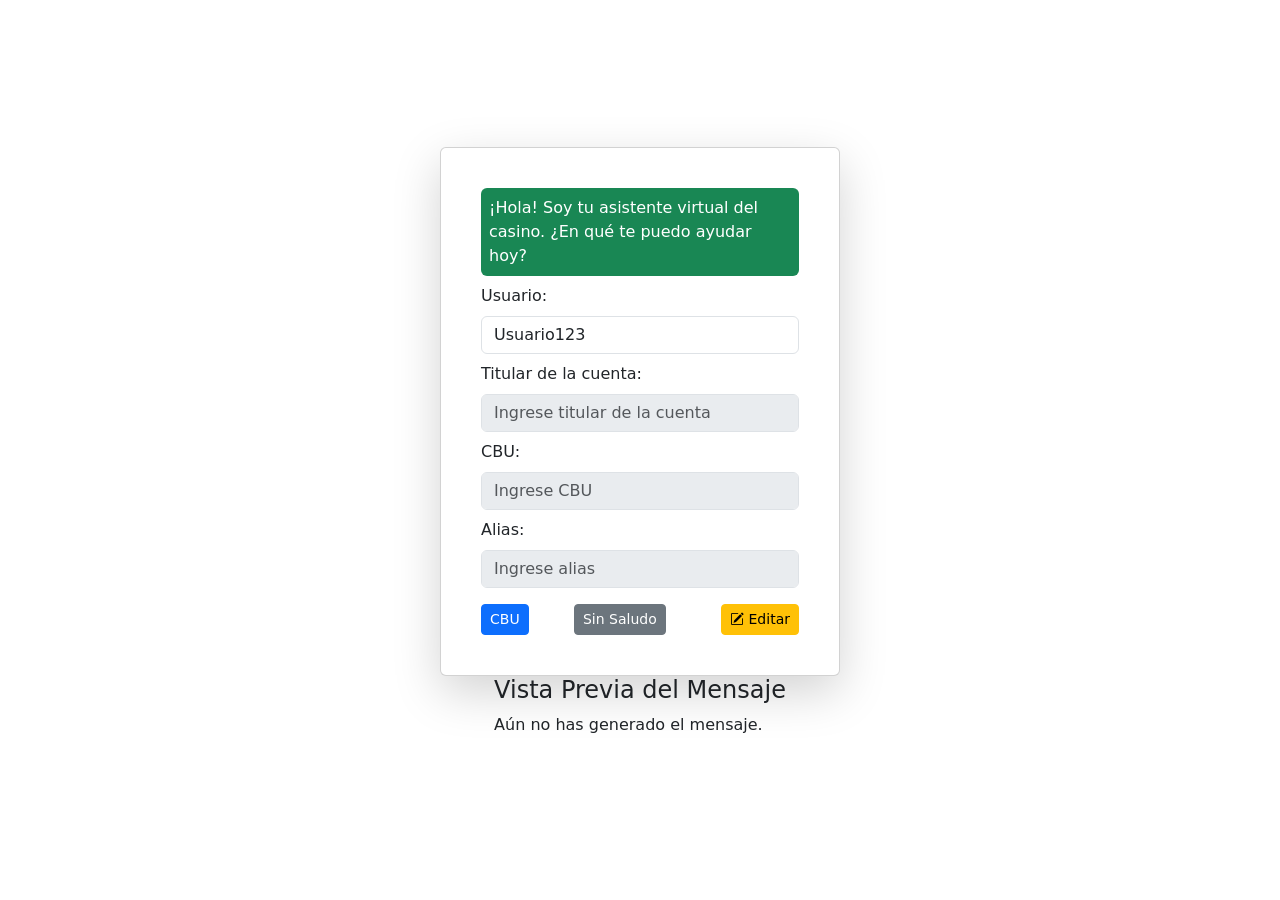
==== index.html @ 037abeb0 "inicio del bot" ====
<!DOCTYPE html>
<html lang="es">
<head>
    <meta charset="UTF-8">
    <meta name="viewport" content="width=device-width, initial-scale=1.0">
    <title>Bot de Respuesta Automática - Casino</title>

    <!-- Agregar el enlace a Bootstrap -->
    <link href="https://cdn.jsdelivr.net/npm/bootstrap@5.3.0-alpha1/dist/css/bootstrap.min.css" rel="stylesheet">
    
    <!-- Agregar Bootstrap Icons -->
    <link href="https://cdn.jsdelivr.net/npm/bootstrap-icons/font/bootstrap-icons.css" rel="stylesheet">

    <!-- Estilos personalizados -->
    <link rel="stylesheet" href="style.css">
</head>
<body>
    <div class="container d-flex flex-column justify-content-center align-items-center min-vh-100">
        <div class="card shadow-lg p-4 w-100" style="max-width: 400px;">

            <div class="card-body">
                <div class="chat-box" id="chatBox">
                    <div class="message bot-message bg-success text-white p-2 mb-2 rounded">
                        ¡Hola! Soy tu asistente virtual del casino. ¿En qué te puedo ayudar hoy?
                    </div>
                </div>

                <!-- Formulario de campos de usuario -->
                <div class="user-info mb-3">
                    <div class="mb-2">
                        <label for="username" class="form-label">Usuario:</label>
                        <input type="text" class="form-control" id="username" value="Usuario123">
                    </div>
                    <div class="mb-2">
                        <label for="accountHolder" class="form-label">Titular de la cuenta:</label>
                        <input type="text" class="form-control" id="accountHolder" placeholder="Ingrese titular de la cuenta" value="" disabled>
                    </div>
                    <div class="mb-2">
                        <label for="cbu" class="form-label">CBU:</label>
                        <input type="text" class="form-control" id="cbu" placeholder="Ingrese CBU" value="" disabled>
                    </div>
                    <div class="mb-2">
                        <label for="alias" class="form-label">Alias:</label>
                        <input type="text" class="form-control" id="alias" placeholder="Ingrese alias" value="" disabled>
                    </div>
                </div>

                <!-- Botones CBU y Editar -->
                <div class="d-flex justify-content-between">
                    <button id="cbuButton" class="btn btn-primary btn-sm">
                        CBU
                    </button>
                    
                    <!-- Botón Sin Saludo -->
                    <button id="noSaludoButton" class="btn btn-secondary btn-sm" style="margin-right: 10px;">
                        Sin Saludo
                    </button>

                    <button id="editButton" class="btn btn-warning btn-sm">
                        <i class="bi bi-pencil-square"></i> Editar
                    </button>
                </div>
            </div>
        </div>

        <!-- Vista previa del mensaje -->
        <div id="messagePreview">
            <h4>Vista Previa del Mensaje</h4>
            <p id="previewText">Aún no has generado el mensaje.</p>
        </div>
    </div>

    <!-- Script de Bootstrap -->
    <script src="https://cdn.jsdelivr.net/npm/bootstrap@5.3.0-alpha1/dist/js/bootstrap.bundle.min.js"></script>

    <!-- Script personalizado -->
    <script src="script.js"></script>
</body>
</html>
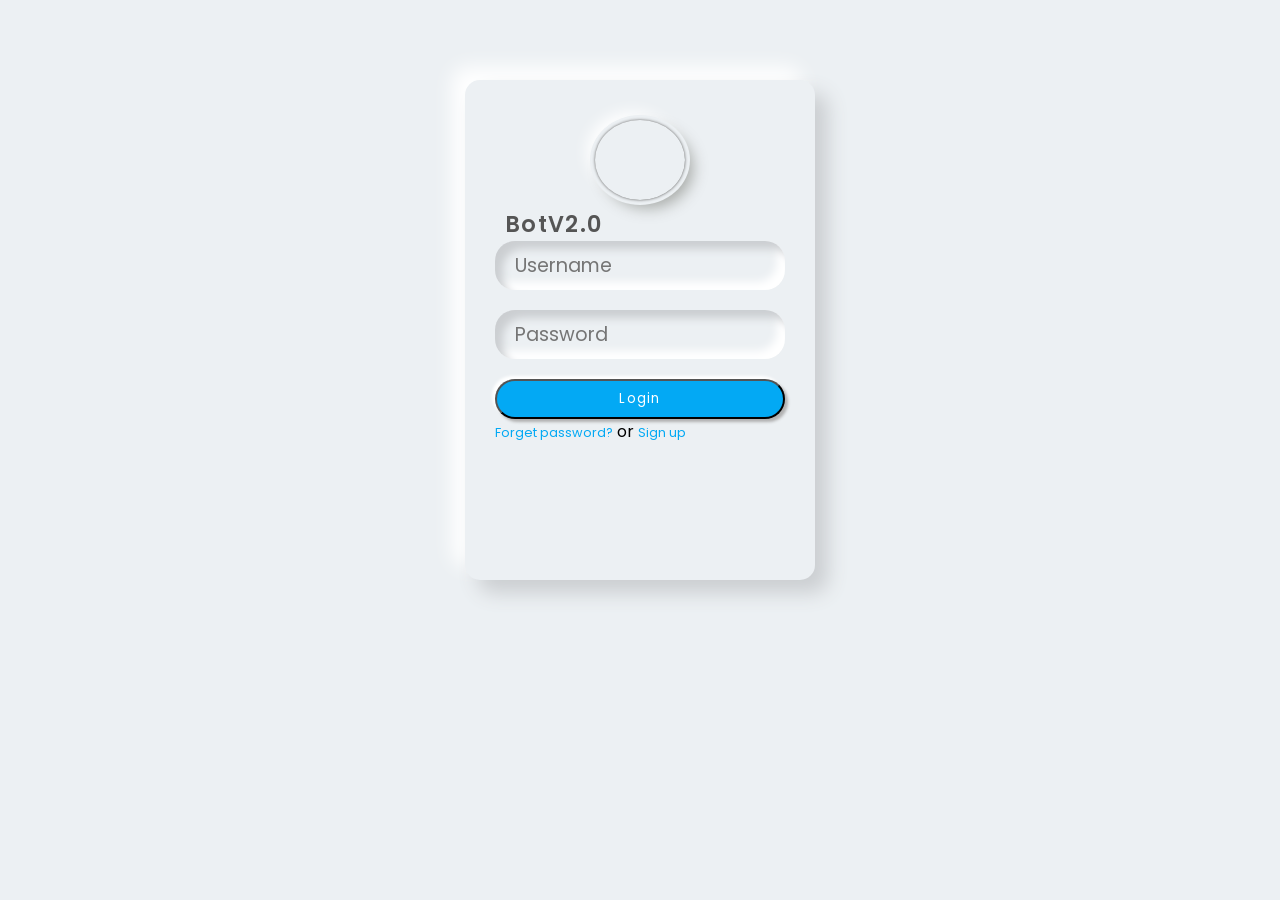
==== commit 05a9e9b4: "Add files via upload" ====
--- a/index.html
+++ b/index.html
@@ -1,79 +1,58 @@
 <!DOCTYPE html>
-<html lang="es">
+<html lang="en">
 <head>
     <meta charset="UTF-8">
     <meta name="viewport" content="width=device-width, initial-scale=1.0">
-    <title>Bot de Respuesta Automática - Casino</title>
-
-    <!-- Agregar el enlace a Bootstrap -->
-    <link href="https://cdn.jsdelivr.net/npm/bootstrap@5.3.0-alpha1/dist/css/bootstrap.min.css" rel="stylesheet">
-    
-    <!-- Agregar Bootstrap Icons -->
-    <link href="https://cdn.jsdelivr.net/npm/bootstrap-icons/font/bootstrap-icons.css" rel="stylesheet">
-
-    <!-- Estilos personalizados -->
-    <link rel="stylesheet" href="style.css">
+    <title>Iniciar </title>
+    <link rel="stylesheet" href="login.css">  
 </head>
 <body>
-    <div class="container d-flex flex-column justify-content-center align-items-center min-vh-100">
-        <div class="card shadow-lg p-4 w-100" style="max-width: 400px;">
-
-            <div class="card-body">
-                <div class="chat-box" id="chatBox">
-                    <div class="message bot-message bg-success text-white p-2 mb-2 rounded">
-                        ¡Hola! Soy tu asistente virtual del casino. ¿En qué te puedo ayudar hoy?
-                    </div>
-                </div>
-
-                <!-- Formulario de campos de usuario -->
-                <div class="user-info mb-3">
-                    <div class="mb-2">
-                        <label for="username" class="form-label">Usuario:</label>
-                        <input type="text" class="form-control" id="username" value="Usuario123">
-                    </div>
-                    <div class="mb-2">
-                        <label for="accountHolder" class="form-label">Titular de la cuenta:</label>
-                        <input type="text" class="form-control" id="accountHolder" placeholder="Ingrese titular de la cuenta" value="" disabled>
-                    </div>
-                    <div class="mb-2">
-                        <label for="cbu" class="form-label">CBU:</label>
-                        <input type="text" class="form-control" id="cbu" placeholder="Ingrese CBU" value="" disabled>
-                    </div>
-                    <div class="mb-2">
-                        <label for="alias" class="form-label">Alias:</label>
-                        <input type="text" class="form-control" id="alias" placeholder="Ingrese alias" value="" disabled>
-                    </div>
-                </div>
-
-                <!-- Botones CBU y Editar -->
-                <div class="d-flex justify-content-between">
-                    <button id="cbuButton" class="btn btn-primary btn-sm">
-                        CBU
-                    </button>
-                    
-                    <!-- Botón Sin Saludo -->
-                    <button id="noSaludoButton" class="btn btn-secondary btn-sm" style="margin-right: 10px;">
-                        Sin Saludo
-                    </button>
-
-                    <button id="editButton" class="btn btn-warning btn-sm">
-                        <i class="bi bi-pencil-square"></i> Editar
-                    </button>
-                </div>
+    <div class="wrapper">
+        <div class="logo">
+            <!-- Reemplazo de imagen por video -->
+            <video src="vid/bot.mp4" autoplay loop muted playsinline></video>
+        </div>
+        <div class="text-center mt-4 name">
+            BotV2.0
+        </div>
+        <form class="p-3 mt-3" id="loginForm">
+            <div class="form-field d-flex align-items-center">
+                <span class="far fa-user"></span>
+                <input type="text" name="userName" id="userName" placeholder="Username">
             </div>
-        </div>
-
-        <!-- Vista previa del mensaje -->
-        <div id="messagePreview">
-            <h4>Vista Previa del Mensaje</h4>
-            <p id="previewText">Aún no has generado el mensaje.</p>
+            <div class="form-field d-flex align-items-center">
+                <span class="fas fa-key"></span>
+                <input type="password" name="password" id="pwd" placeholder="Password">
+            </div>
+            <button class="btn mt-3" type="submit">Login</button>
+        </form>
+        <div class="text-center fs-6">
+            <a href="#">Forget password?</a> or <a href="#">Sign up</a>
         </div>
     </div>
 
-    <!-- Script de Bootstrap -->
-    <script src="https://cdn.jsdelivr.net/npm/bootstrap@5.3.0-alpha1/dist/js/bootstrap.bundle.min.js"></script>
+    <script>
+        // Función de validación de login
+        document.getElementById('loginForm').addEventListener('submit', function(e) {
+            e.preventDefault();  // Prevenir el envío del formulario
 
-    <!-- Script personalizado -->
-    <script src="script.js"></script>
+            const userName = document.getElementById('userName').value;
+            const password = document.getElementById('pwd').value;
+
+            // Credenciales predefinidas
+            const validUser = "Assa";
+            const validPassword = "Hola123";
+
+            // Verificar las credenciales
+            if (userName === validUser && password === validPassword) {
+                // Si las credenciales son correctas, redirigir al bot.html
+                window.location.href = 'bot.html';
+            } else {
+                // Si son incorrectas, mostrar un mensaje de error
+                alert('Credenciales incorrectas. Por favor, intenta nuevamente.');
+            }
+        });
+    </script>
 </body>
 </html>
+
--- a/login.css
+++ b/login.css
@@ -0,0 +1,104 @@
+/* Importing fonts from Google */
+@import url('https://fonts.googleapis.com/css2?family=Poppins:wght@300;400;500;600;700;800;900&display=swap');
+
+/* Reseting */
+* {
+    margin: 0;
+    padding: 0;
+    box-sizing: border-box;
+    font-family: 'Poppins', sans-serif;
+}
+
+body {
+    background: #ecf0f3;
+}
+
+.wrapper {
+    max-width: 350px;
+    min-height: 500px;
+    margin: 80px auto;
+    padding: 40px 30px 30px 30px;
+    background-color: #ecf0f3;
+    border-radius: 15px;
+    box-shadow: 13px 13px 20px #cbced1, -13px -13px 20px #fff;
+}
+
+/* Logo (video) */
+.logo {
+    width: 90px;
+    margin: auto;
+}
+
+.logo video {
+    width: 100%;
+    height: 80px;
+    object-fit: cover;
+    border-radius: 50%;
+    box-shadow: 0px 0px 3px #5f5f5f,
+                0px 0px 0px 5px #ecf0f3,
+                8px 8px 15px #a7aaa7,
+                -8px -8px 15px #fff;
+}
+
+.wrapper .name {
+    font-weight: 600;
+    font-size: 1.4rem;
+    letter-spacing: 1.3px;
+    padding-left: 10px;
+    color: #555;
+}
+
+.wrapper .form-field input {
+    width: 100%;
+    display: block;
+    border: none;
+    outline: none;
+    background: none;
+    font-size: 1.2rem;
+    color: #666;
+    padding: 10px 15px 10px 10px;
+}
+
+.wrapper .form-field {
+    padding-left: 10px;
+    margin-bottom: 20px;
+    border-radius: 20px;
+    box-shadow: inset 8px 8px 8px #cbced1, inset -8px -8px 8px #fff;
+}
+
+.wrapper .form-field .fas {
+    color: #555;
+}
+
+.wrapper .btn {
+    box-shadow: none;
+    width: 100%;
+    height: 40px;
+    background-color: #03A9F4;
+    color: #fff;
+    border-radius: 25px;
+    box-shadow: 3px 3px 3px #b1b1b1,
+                -3px -3px 3px #fff;
+    letter-spacing: 1.3px;
+}
+
+.wrapper .btn:hover {
+    background-color: #039BE5;
+}
+
+.wrapper a {
+    text-decoration: none;
+    font-size: 0.8rem;
+    color: #03A9F4;
+}
+
+.wrapper a:hover {
+    color: #039BE5;
+}
+
+@media (max-width: 380px) {
+    .wrapper {
+        margin: 30px 20px;
+        padding: 40px 15px 15px 15px;
+    }
+}
